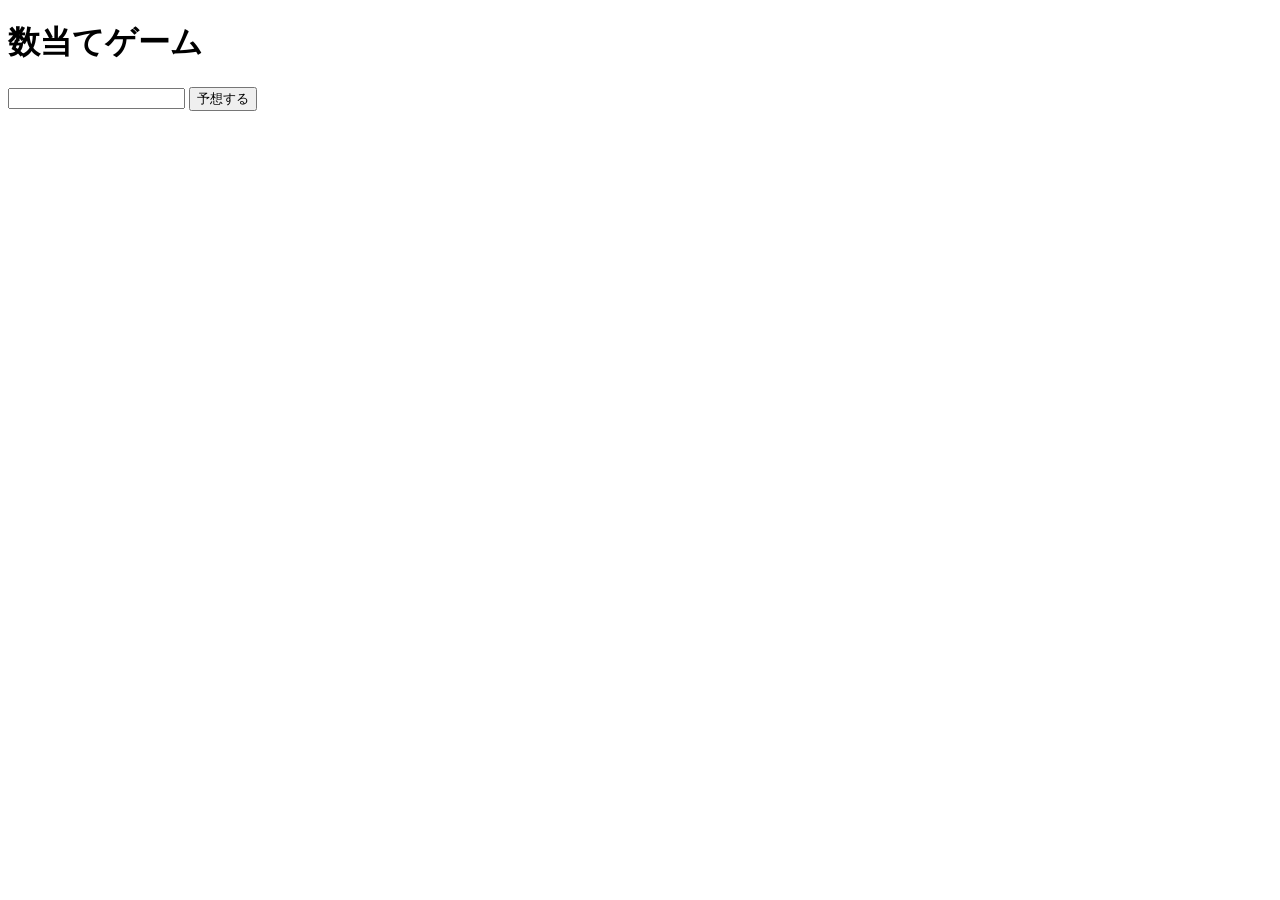
==== 01-number-guessing/index.html @ 00f263ce "数当てゲーム: 正解判定までの基本機能を実装" ====
<!doctype html>
<html lang="en">
  <head>
    <meta charset="UTF-8" />
    <meta name="viewport" content="width=device-width, initial-scale=1.0" />
    <title>数当てゲーム</title>
  </head>
  <body>
    <h1>数当てゲーム</h1>

    <input type="number" id="guessInput">
    <button id="guessBtn">予想する</button>
    <p id="result"></p>
    <script src="script.js"></script>
  </body>
</html>
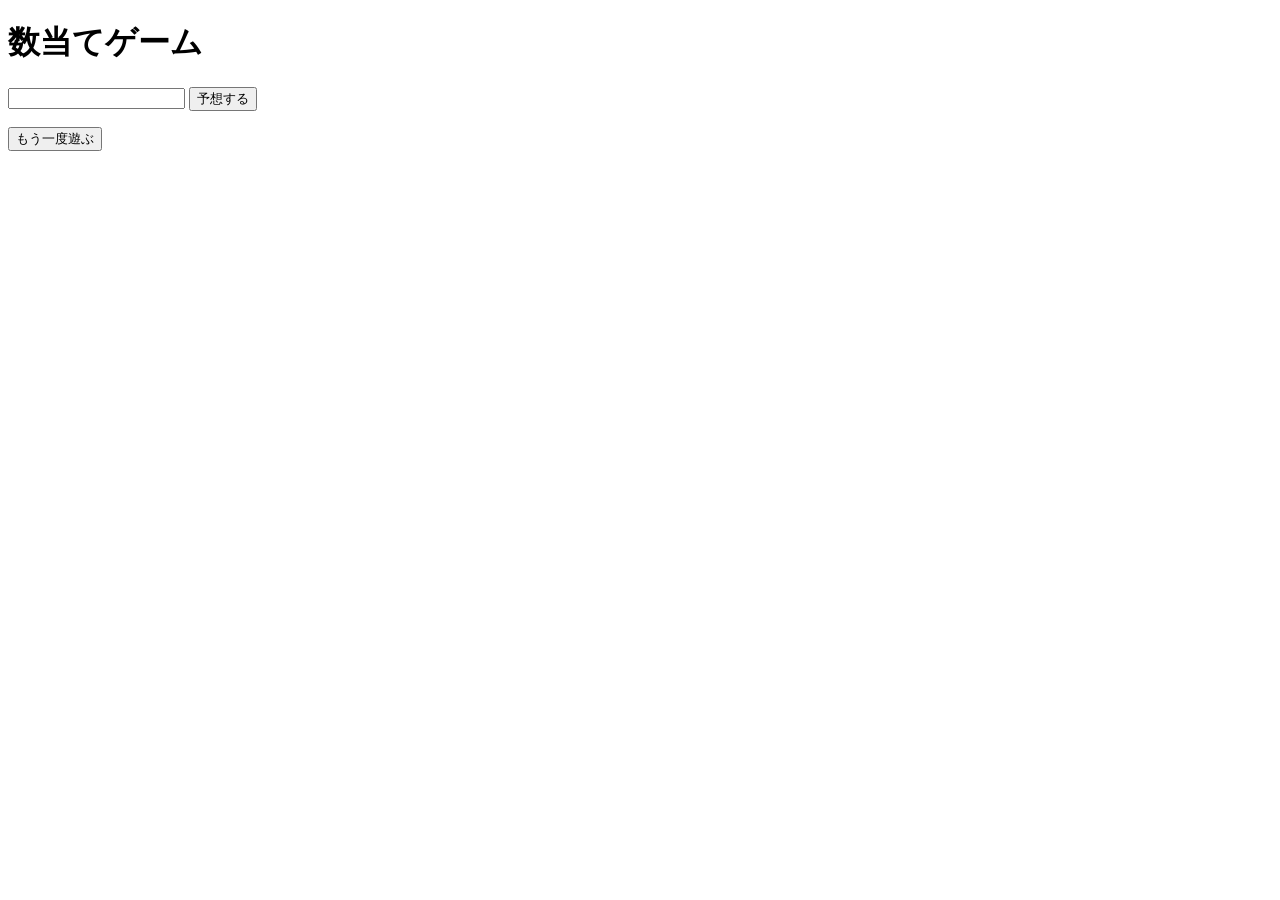
==== commit 39477b7d: "再挑戦（リスタート）機能を実装" ====
--- a/01-number-guessing/index.html
+++ b/01-number-guessing/index.html
@@ -11,6 +11,7 @@
     <input type="number" id="guessInput">
     <button id="guessBtn">予想する</button>
     <p id="result"></p>
+    <button id="restartBtn">もう一度遊ぶ</button>
     <script src="script.js"></script>
   </body>
 </html>
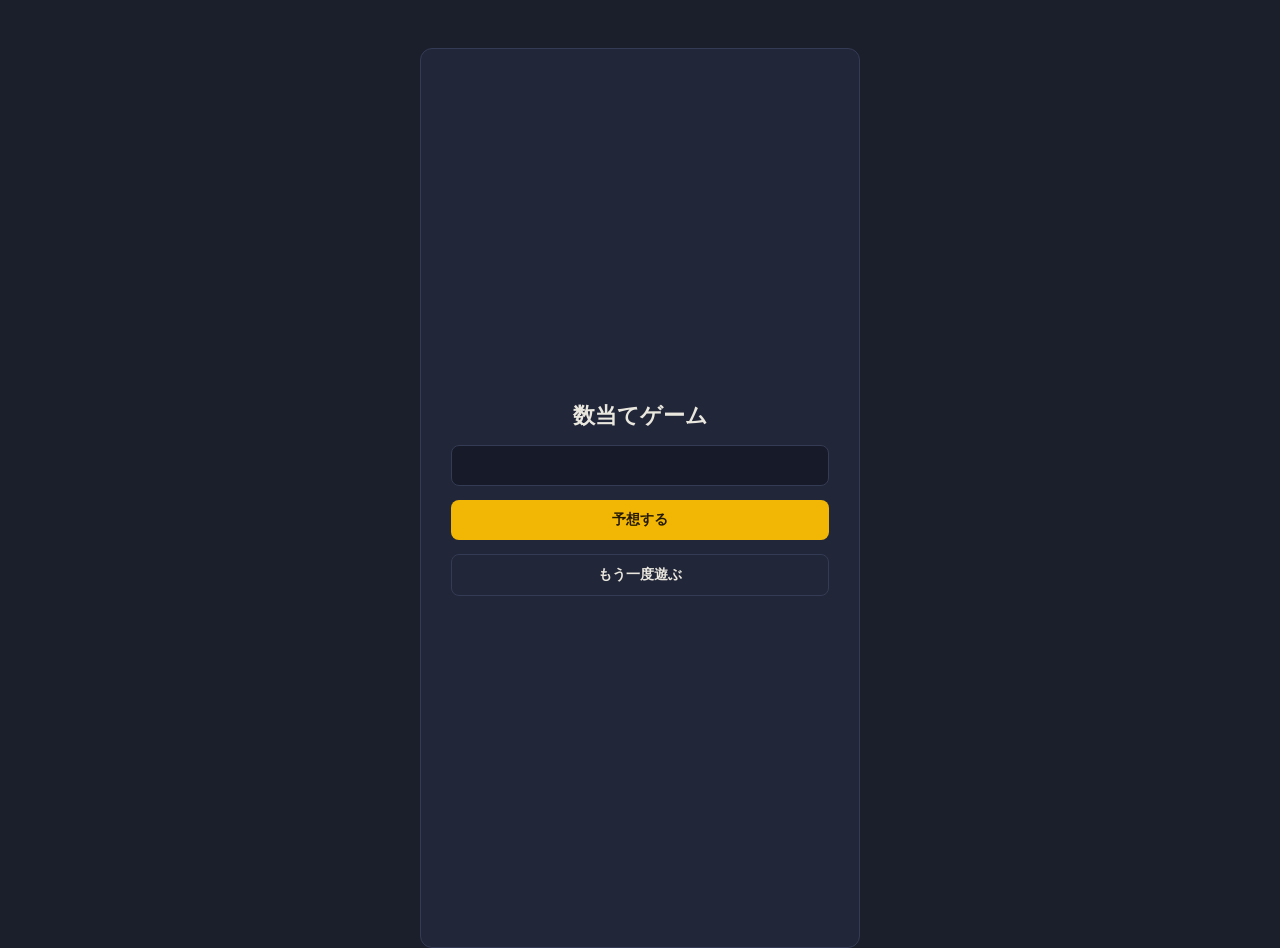
==== commit 75b48588: "4つのアプリに共通のstyle.cssを適用" ====
--- a/01-number-guessing/index.html
+++ b/01-number-guessing/index.html
@@ -1,9 +1,10 @@
 <!doctype html>
-<html lang="en">
+<html lang="ja">
   <head>
     <meta charset="UTF-8" />
     <meta name="viewport" content="width=device-width, initial-scale=1.0" />
     <title>数当てゲーム</title>
+    <link rel="stylesheet" href="../style.css">
   </head>
   <body>
     <h1>数当てゲーム</h1>
--- a/style.css
+++ b/style.css
@@ -0,0 +1,220 @@
+/* ============================================
+   js-practice 共通スタイル
+   4つのアプリ（数当て・じゃんけん・Todo・クイズ）で共有
+   ============================================ */
+
+:root {
+  --bg: #1b1e2b;
+  --panel: #222639;
+  --code-bg: #171a28;
+  --border: #343b54;
+  --text: #e9e7de;
+  --text-dim: #9ba0b4;
+  --accent: #f2b705;
+  --accent-dim: #c99c08;
+  --success: #6fcf97;
+  --error: #ef6461;
+}
+
+* {
+  box-sizing: border-box;
+}
+
+html {
+  background: var(--bg);
+  height: 100%;
+}
+
+body {
+  min-height: 100vh;
+  margin: 0;
+  padding: 24px;
+  display: flex;
+  justify-content: center;
+  align-items: flex-start;
+  font-family: "Inter", "Hiragino Sans", sans-serif;
+  color: var(--text);
+}
+
+/* body自体を「カード」として扱う */
+body {
+  max-width: 440px;
+  margin: 48px auto;
+  background: var(--panel);
+  border: 1px solid var(--border);
+  border-radius: 12px;
+  padding: 32px 30px;
+  display: flex;
+  flex-direction: column;
+  gap: 14px;
+}
+
+h1 {
+  font-size: 22px;
+  font-weight: 700;
+  margin: 0 auto;
+  color: var(--text);
+}
+
+p {
+  font-size: 14px;
+  line-height: 1.6;
+  margin: 0;
+  color: var(--text);
+}
+
+/* 結果・メッセージ表示用（result, resultText, questionText など） */
+p[id] {
+  background: var(--code-bg);
+  border: 1px solid var(--border);
+  border-radius: 8px;
+  padding: 12px 14px;
+  min-height: 20px;
+}
+
+/* 中身が空のときは枠ごと非表示にする（textContent = "" のとき） */
+p[id]:empty {
+  background: none;
+  border: none;
+  padding: 0;
+  min-height: 0;
+  margin: 0;
+  display: none;
+}
+
+/* questionTextは問題文なので少し強調 */
+#questionText {
+  font-size: 15px;
+  font-weight: 600;
+  background: transparent;
+  border: none;
+  padding: 0;
+}
+
+input[type="text"],
+input[type="number"] {
+  width: 100%;
+  background: var(--code-bg);
+  border: 1px solid var(--border);
+  color: var(--text);
+  font-size: 15px;
+  padding: 11px 14px;
+  border-radius: 8px;
+  outline: none;
+  font-family: inherit;
+}
+
+input[type="text"]:focus,
+input[type="number"]:focus {
+  border-color: var(--accent);
+}
+
+input[type="checkbox"] {
+  width: 18px;
+  height: 18px;
+  accent-color: var(--accent);
+  margin-right: 10px;
+  cursor: pointer;
+}
+
+button {
+  width: 100%;
+  background: var(--accent);
+  color: #241b02;
+  border: none;
+  padding: 11px 18px;
+  border-radius: 8px;
+  font-weight: 600;
+  font-size: 14px;
+  cursor: pointer;
+  font-family: inherit;
+  transition:
+    background 0.15s ease,
+    transform 0.1s ease;
+}
+
+button:hover {
+  background: var(--accent-dim);
+}
+
+button:active {
+  transform: scale(0.97);
+}
+
+button:disabled {
+  opacity: 0.4;
+  cursor: default;
+  transform: none;
+}
+
+/* リスタート・次へ・削除ボタンなど「控えめな」ボタンにしたいもの */
+#restartBtn,
+#nextBtn {
+  background: transparent;
+  border: 1px solid var(--border);
+  color: var(--text);
+}
+
+#restartBtn:hover,
+#nextBtn:hover {
+  border-color: var(--accent);
+  background: var(--code-bg);
+  color: var(--accent);
+}
+
+/* じゃんけんの手ボタン */
+.hand-btn {
+  background: var(--code-bg);
+  border: 1px solid var(--border);
+  color: var(--text);
+}
+
+.hand-btn:hover {
+  border-color: var(--accent);
+  background: #1d2133;
+}
+
+/* Todoリスト */
+ul {
+  list-style: none;
+  margin: 0;
+  padding: 0;
+  display: flex;
+  flex-direction: column;
+  gap: 8px;
+}
+
+li {
+  display: flex;
+  align-items: center;
+  background: var(--code-bg);
+  border: 1px solid var(--border);
+  border-radius: 8px;
+  padding: 10px 12px;
+}
+
+li span {
+  flex: 1;
+  font-size: 14px;
+}
+
+/* 完了したタスク（JS側で li.classList.add("done") すると使える） */
+li.done span {
+  text-decoration: line-through;
+  color: var(--text-dim);
+}
+
+li button {
+  width: auto;
+  background: transparent;
+  border: 1px solid var(--border);
+  color: var(--error);
+  font-size: 12px;
+  padding: 6px 10px;
+  margin-left: 8px;
+}
+
+li button:hover {
+  border-color: var(--error);
+  background: rgba(239, 100, 97, 0.1);
+}
